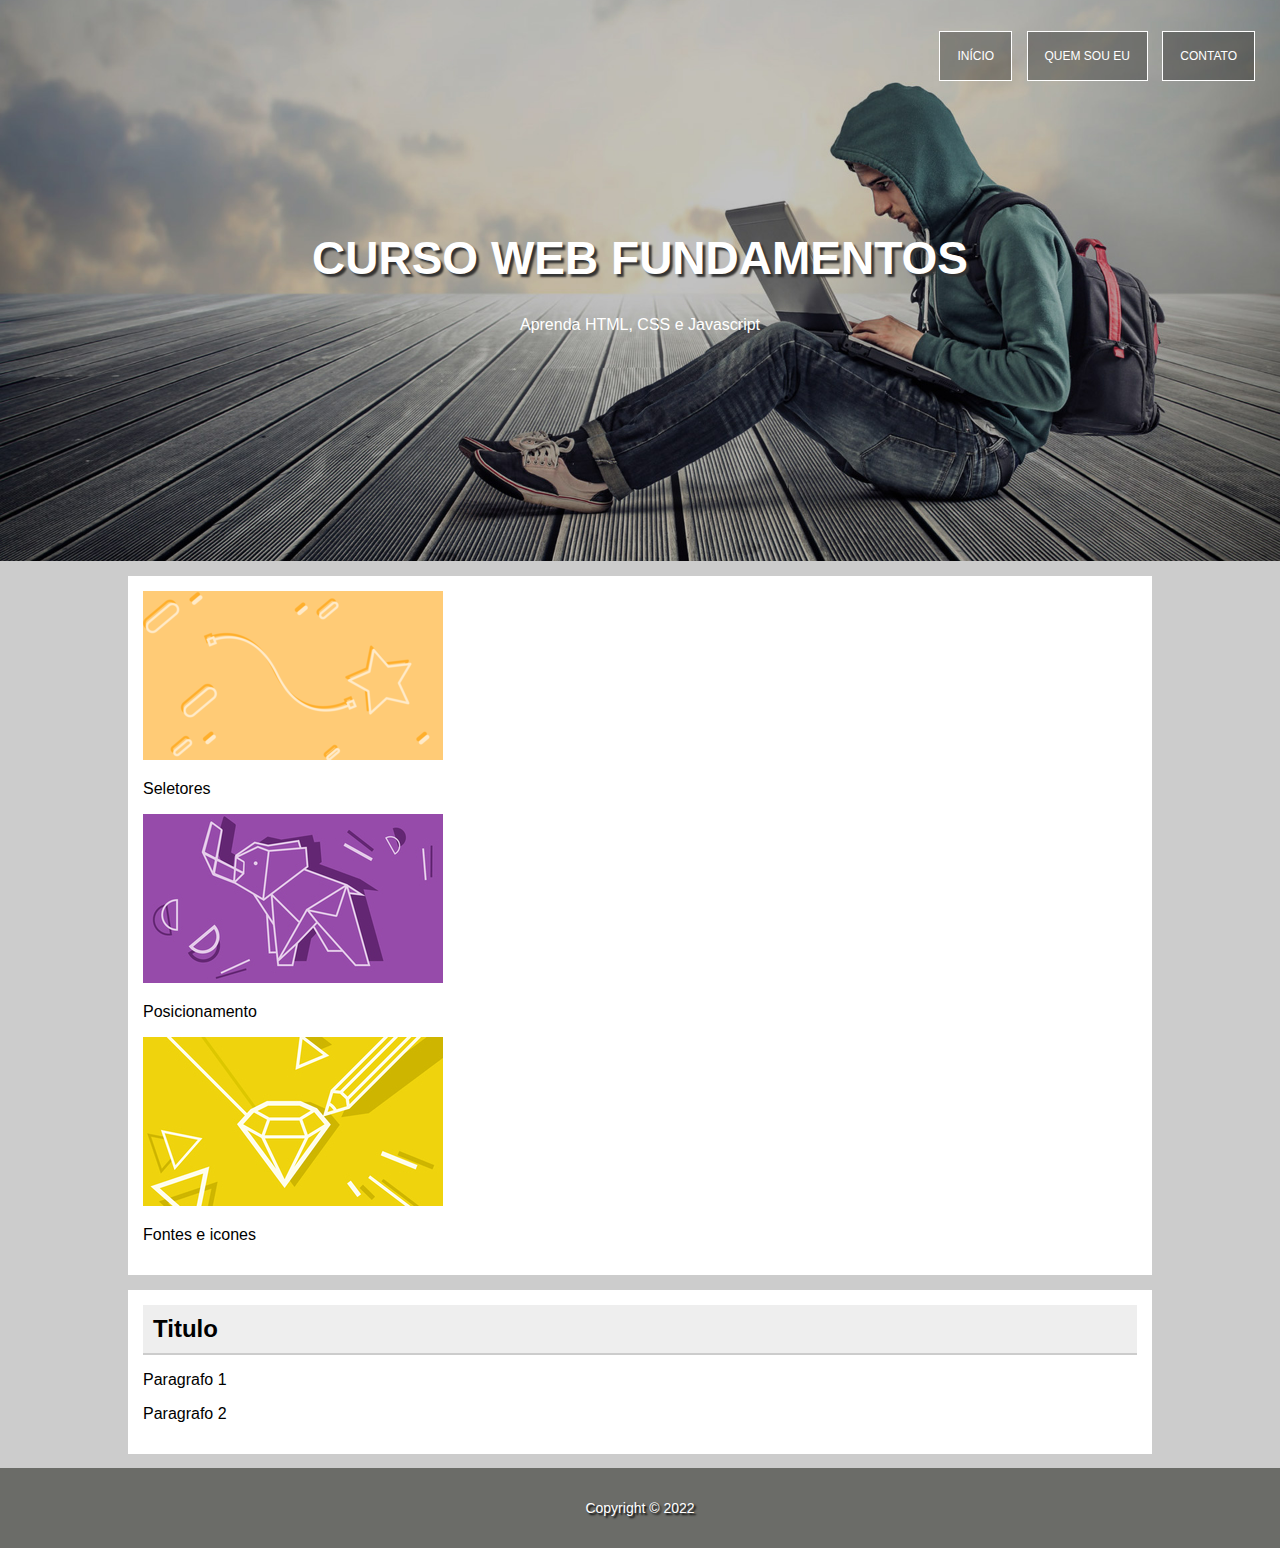
==== grid/projeto_css/index.html @ 7928d180 "adicionar arquivos" ====
<!DOCTYPE html>
<html lang="pt-br">
<head>
  <meta charset="UTF-8">
  <meta http-equiv="X-UA-Compatible" content="IE=edge">
  <meta name="viewport" content="width=device-width, initial-scale=1.0">
  <title>Curso web fundamentos</title>

  <link rel="stylesheet" href="css/styles.css">
</head>
<body>
      <div id="principal">
        <header class="hero">
            <nav>
                <ul>
                    <li><a href="index.html">Início</a></li>
                    <li><a href="index.html">Quem sou eu</a></li>
                    <li><a href="index.html">Contato</a></li>
                </ul>
            </nav>
            <div class="hero-content">
                <h1>Curso Web Fundamentos</h1>
                <p>Aprenda HTML, CSS e Javascript</p>
            </div>
        </header>

        <main>
             
          <section class="content-section">
                <div class="card">
                    <img src="imagens/card_01.png" alt="">
                    <p>Seletores</p>
                </div>

                <div class="card">
                  <img src="imagens/card_02.jpg" alt="">
                  <p>Posicionamento</p>
              </div>

              <div class="card">
                <img src="imagens/card_03.jpg" alt="">
                <p>Fontes e icones</p>
            </div>

          </section>

          <section class="content-section">
            <article>
              <header class="content-header">

                <h2>Titulo</h2>

              </header>

              <p>Paragrafo 1</p>
              <p>Paragrafo 2</p>

            </article>
          </section>

        </main>

        <footer class="rodape">

          <p>Copyright &copy; 2022</p>

        </footer>
      </div>
</body>
</html>
---- grid/projeto_css/css/styles.css ----
body {
  font-family: arial, sans-serif;
  background: #ccc;
  margin: 0;
}

.hero {
  background-image: url(../imagens/bg-3.jpg);
  height: 460px;
  padding-top: 100px;
  background-position: right center;
  background-size: cover;
  border-top: 1px solid transparent;
}

.hero-content {
  text-align: center;
  color: white;
  margin: 150px;
}

.hero-content h1 {
  text-transform: uppercase;
  font-size: 46px;
  text-shadow: 3px 3px 2px #333;
}

.hero nav ul {
  text-align: right;
  margin: -70px 25px 0 0;
}

.hero nav li {
  display: inline-block;
  list-style: none;
  margin-left: 10px;
  border: 1px solid white;
}

.hero nav a {
  background: rgba(0, 0, 0, 0.3);
  display: block;
  padding: 17px;
  color: white;
  text-decoration: none;
  text-transform: uppercase;
  font-size: 12px;
  transition: all 300ms ease-in-out 0s;
}

.hero nav a:hover {
  background: rgba(0, 0, 0, 0.5);
}
main {
  width: 80%;
  margin: auto;
}

.content-section {
  background-color: white;
  padding: 15px;
  margin-top: 15px;
}

.content-header {
  border-bottom: solid 2px #ccc;
  padding: 10px;

  background: #eee;
}

.content-header h2 {
  margin: 0;
}

.rodape {
  height: 80px;
  color: white;
  font-size: 14px;
  text-align: center;
  text-shadow: 2px 2px 2px black;
  background: #6b6c68;
  line-height: 80px;
}
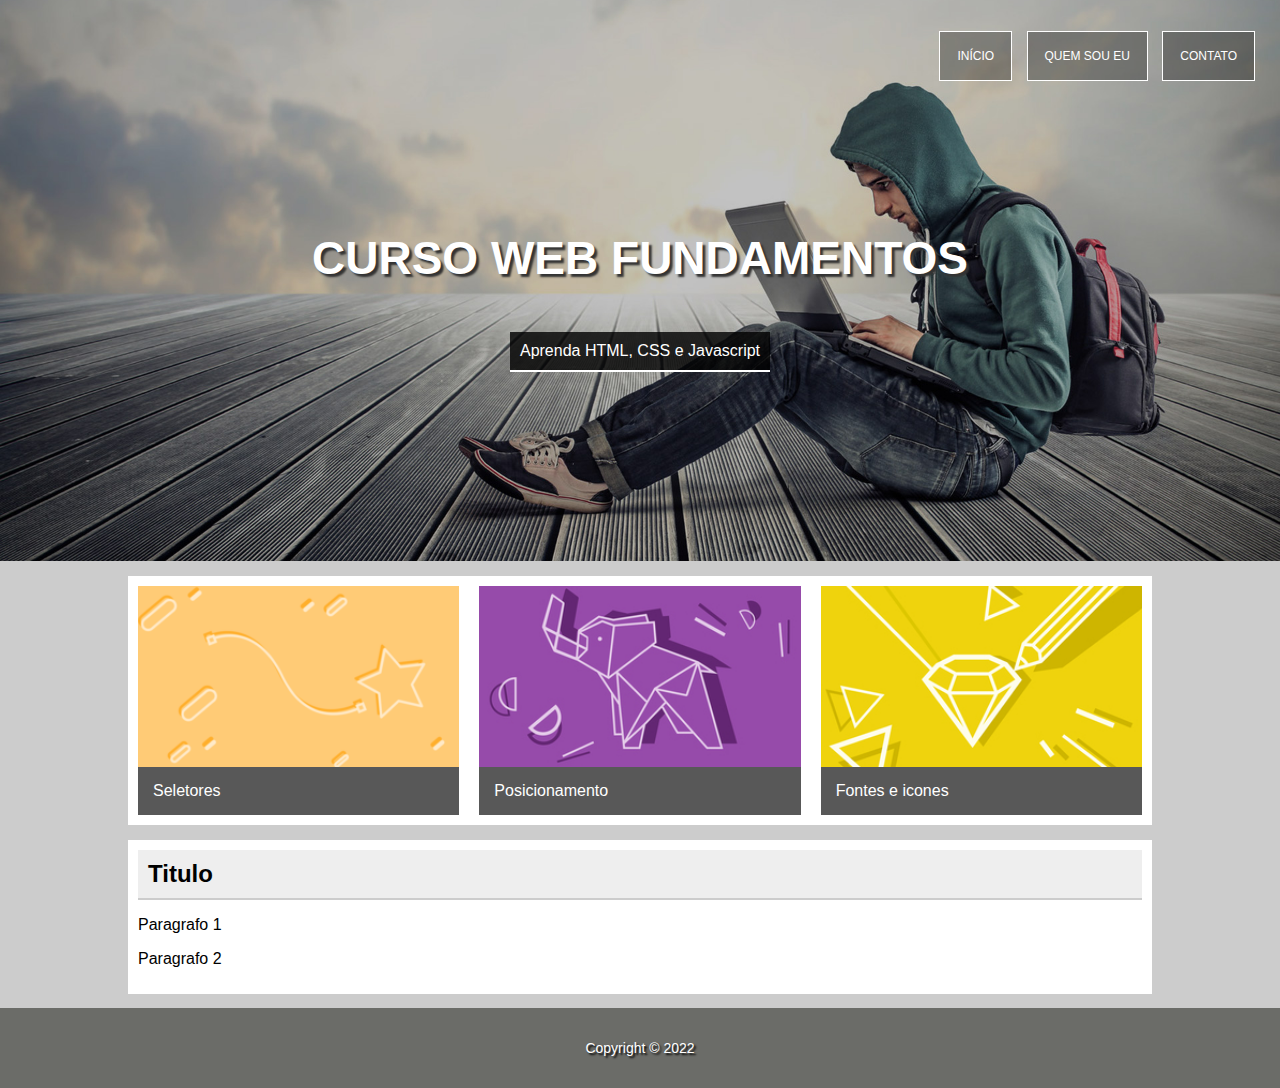
==== commit b318748c: "envia codigo" ====
--- a/grid/projeto_css/index.html
+++ b/grid/projeto_css/index.html
@@ -1,70 +1,62 @@
 <!DOCTYPE html>
 <html lang="pt-br">
-<head>
-  <meta charset="UTF-8">
-  <meta http-equiv="X-UA-Compatible" content="IE=edge">
-  <meta name="viewport" content="width=device-width, initial-scale=1.0">
-  <title>Curso web fundamentos</title>
+  <head>
+    <meta charset="UTF-8" />
+    <meta http-equiv="X-UA-Compatible" content="IE=edge" />
+    <meta name="viewport" content="width=device-width, initial-scale=1.0" />
+    <title>Curso web fundamentos</title>
 
-  <link rel="stylesheet" href="css/styles.css">
-</head>
-<body>
-      <div id="principal">
-        <header class="hero">
-            <nav>
-                <ul>
-                    <li><a href="index.html">Início</a></li>
-                    <li><a href="index.html">Quem sou eu</a></li>
-                    <li><a href="index.html">Contato</a></li>
-                </ul>
-            </nav>
-            <div class="hero-content">
-                <h1>Curso Web Fundamentos</h1>
-                <p>Aprenda HTML, CSS e Javascript</p>
-            </div>
-        </header>
+    <link rel="stylesheet" href="css/styles.css" />
+  </head>
+  <body>
+    <div id="principal">
+      <header class="hero">
+        <nav>
+          <ul>
+            <li><a href="index.html">Início</a></li>
+            <li><a href="index.html">Quem sou eu</a></li>
+            <li><a href="index.html">Contato</a></li>
+          </ul>
+        </nav>
+        <div class="hero-content">
+          <h1>Curso Web Fundamentos</h1>
+          <p>Aprenda HTML, CSS e Javascript</p>
+        </div>
+      </header>
 
-        <main>
-             
-          <section class="content-section">
-                <div class="card">
-                    <img src="imagens/card_01.png" alt="">
-                    <p>Seletores</p>
-                </div>
+      <main>
+        <section class="content-section">
+          <div class="card card-1">
+            <img src="imagens/card_01.png" alt="" />
+            <p>Seletores</p>
+          </div>
 
-                <div class="card">
-                  <img src="imagens/card_02.jpg" alt="">
-                  <p>Posicionamento</p>
-              </div>
+          <div class="card card-2">
+            <img src="imagens/card_02.jpg" alt="" />
+            <p>Posicionamento</p>
+          </div>
 
-              <div class="card">
-                <img src="imagens/card_03.jpg" alt="">
-                <p>Fontes e icones</p>
-            </div>
+          <div class="card card-3">
+            <img src="imagens/card_03.jpg" alt="" />
+            <p>Fontes e icones</p>
+          </div>
+        </section>
 
-          </section>
+        <section class="content-section">
+          <article>
+            <header class="content-header">
+              <h2>Titulo</h2>
+            </header>
 
-          <section class="content-section">
-            <article>
-              <header class="content-header">
+            <p>Paragrafo 1</p>
+            <p>Paragrafo 2</p>
+          </article>
+        </section>
+      </main>
 
-                <h2>Titulo</h2>
-
-              </header>
-
-              <p>Paragrafo 1</p>
-              <p>Paragrafo 2</p>
-
-            </article>
-          </section>
-
-        </main>
-
-        <footer class="rodape">
-
-          <p>Copyright &copy; 2022</p>
-
-        </footer>
-      </div>
-</body>
+      <footer class="rodape">
+        <p>Copyright &copy; 2022</p>
+      </footer>
+    </div>
+  </body>
 </html>
--- a/grid/projeto_css/css/styles.css
+++ b/grid/projeto_css/css/styles.css
@@ -23,6 +23,13 @@
   text-transform: uppercase;
   font-size: 46px;
   text-shadow: 3px 3px 2px #333;
+}
+
+.hero-content p {
+  background-color: rgba(0, 0, 0, 0.8);
+  display: inline-block;
+  padding: 10px;
+  border-bottom: 2px solid white;
 }
 
 .hero nav ul {
@@ -58,8 +65,31 @@
 
 .content-section {
   background-color: white;
+  padding: 10px;
+  margin-top: 15px;
+  overflow: auto;
+}
+
+.card{
+  width: 32%;
+  float: left;
+  box-sizing: border-box;
+}
+
+.card-1, .card-2{
+  margin-right: 2%;
+}
+
+.card img{
+  width: 100%;
+  display: block;
+}
+
+.card p{
+  background: rgb(88, 88, 88);
+  color: white;
+  margin: 0;
   padding: 15px;
-  margin-top: 15px;
 }
 
 .content-header {
